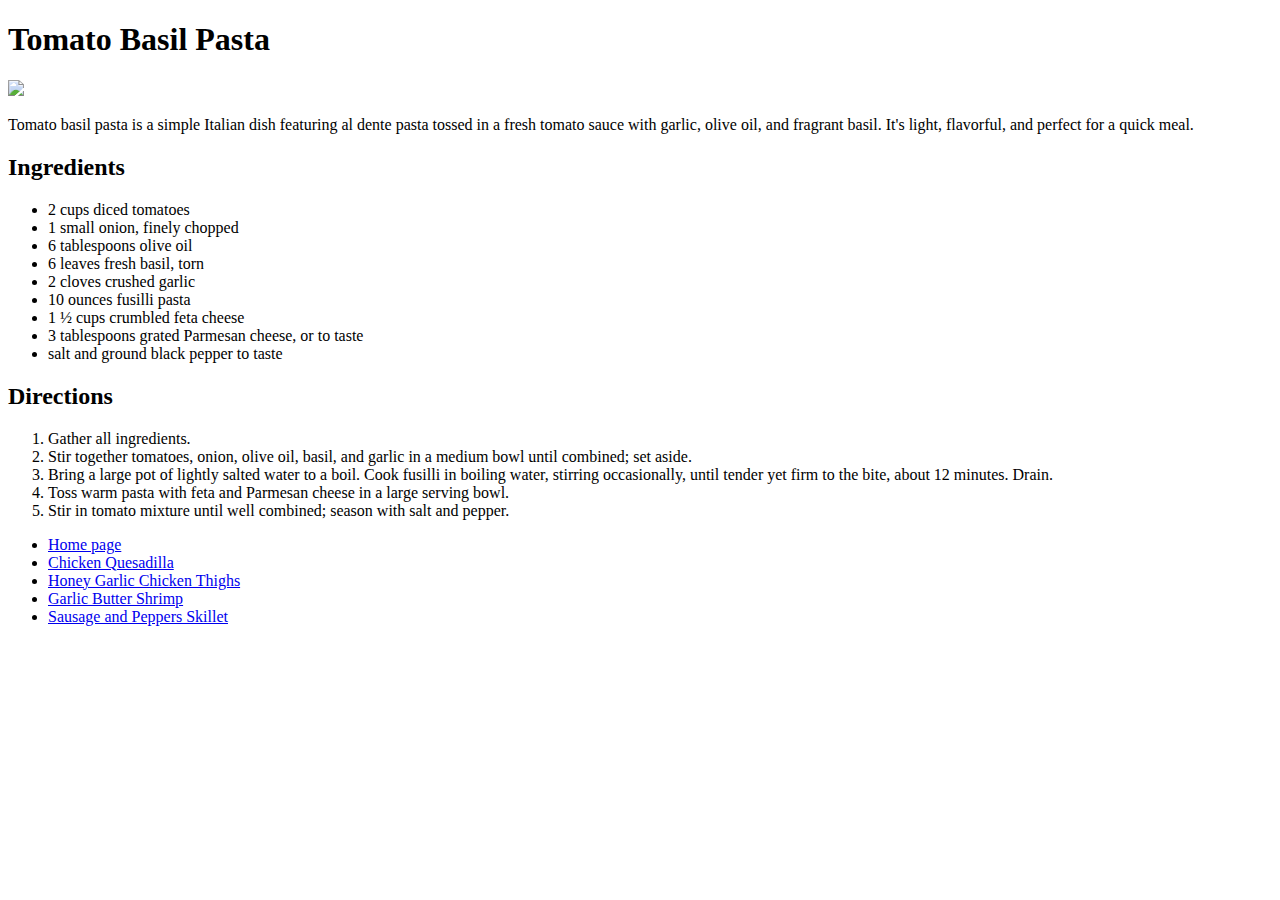
==== recipes/recipe1.html @ bffa2787 "Fix file structure of pages, fix links in all pages, add content to recipes 1 and 2" ====
<!DOCTYPE html>

<html lang="en">

<head>

  <meta charset="UTF-8">
  <meta name="viewport" content="width=device-width, initial-scale=1.0">

  <title>Tomato Basil Pasta</title>

</head>

<body>

  <h1>Tomato Basil Pasta</h1>

  <img
    src="https://www.allrecipes.com/thmb/NWy0rPQhVIGNc1uf_MO2YOmDWQ8=/750x0/filters:no_upscale():max_bytes(150000):strip_icc():format(webp)/23265-Tomato-Basil-Pasta-DDMFS-4x3-7728a390ea3b4e2db7a4e7347cd96e78.jpg">

  <section class="descriptionbox">

    <p class="description">
      Tomato basil pasta is a simple Italian dish
      featuring al dente pasta tossed in a fresh
      tomato sauce with garlic, olive oil, and
      fragrant basil. It's light, flavorful,
      and perfect for a quick meal.
    </p>

  </section>

  <section class="ingredientsbox">

    <h2 class="ingredients">Ingredients</h2>

    <ul>
      <li>2 cups diced tomatoes</li>
      <li>1 small onion, finely chopped</li>
      <li>6 tablespoons olive oil</li>
      <li>6 leaves fresh basil, torn</li>
      <li>2 cloves crushed garlic</li>
      <li>10 ounces fusilli pasta</li>
      <li>1 ½ cups crumbled feta cheese</li>
      <li>3 tablespoons grated Parmesan cheese, or to taste</li>
      <li>salt and ground black pepper to taste</li>

    </ul>

  </section>

  <section class="directionsbox">

    <h2 class="directions">Directions</h2>

    <ol>
      
      <li>Gather all ingredients.</li>
      <li>
        Stir together tomatoes, onion,
        olive oil, basil, and garlic in a
        medium bowl until combined; set aside.
      </li>
      <li>
        Bring a large pot of lightly salted
        water to a boil. Cook fusilli in boiling
        water, stirring occasionally, until
        tender yet firm to the bite, about 12
        minutes. Drain.
      </li>
      <li>Toss warm pasta with feta and Parmesan cheese in a large serving bowl.</li>
      <li>Stir in tomato mixture until well combined; season with salt and pepper.</li>

    </ol>

  </section>

  <section class="recipelinksbox">

    <ul class="reciepelinks">

      <li><a href="index.html">Home page</a></li>
      <li><a href="recipe2.html">Chicken Quesadilla</a></li>
      <li><a href="recipe3.html">Honey Garlic Chicken Thighs</a></li>
      <li><a href="recipe4.html">Garlic Butter Shrimp</a></li>
      <li><a href="recipe5.html">Sausage and Peppers Skillet</a></li>

    </ul>

  </section>

</body>

<footer>
</footer>

</html>
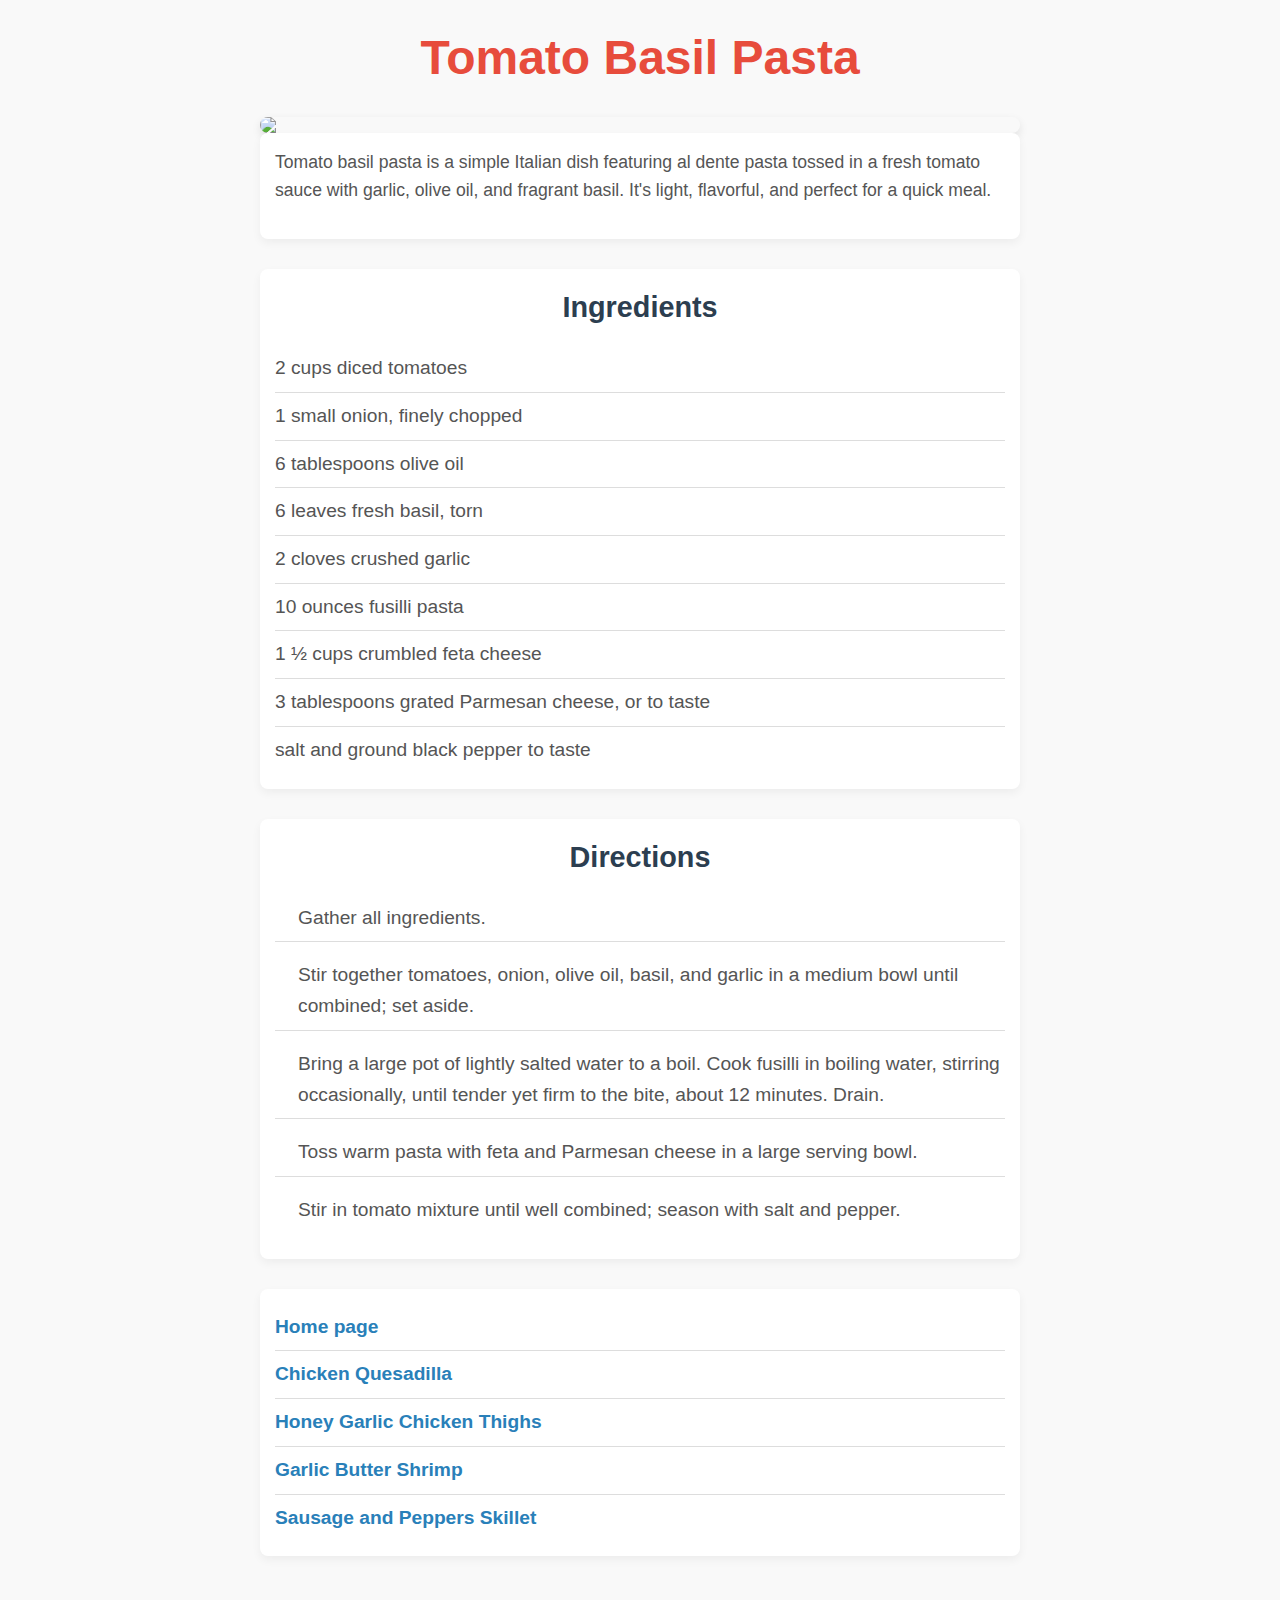
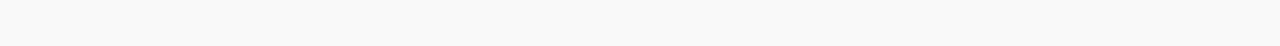
==== commit 0f151999: "added missing links to css files, added css styles to each page" ====
--- a/recipes/recipe1.html
+++ b/recipes/recipe1.html
@@ -3,6 +3,8 @@
 <html lang="en">
 
 <head>
+
+  <link rel="stylesheet" href="recipe1.css">
 
   <meta charset="UTF-8">
   <meta name="viewport" content="width=device-width, initial-scale=1.0">
@@ -79,7 +81,7 @@
 
     <ul class="reciepelinks">
 
-      <li><a href="index.html">Home page</a></li>
+      <li><a href="../index.html">Home page</a></li>
       <li><a href="recipe2.html">Chicken Quesadilla</a></li>
       <li><a href="recipe3.html">Honey Garlic Chicken Thighs</a></li>
       <li><a href="recipe4.html">Garlic Butter Shrimp</a></li>
--- a/recipes/recipe1.css
+++ b/recipes/recipe1.css
@@ -0,0 +1,113 @@
+/* General reset */
+* {
+  margin: 0;
+  padding: 0;
+  box-sizing: border-box;
+}
+
+body {
+  font-family: 'Arial', sans-serif;
+  line-height: 1.6;
+  padding: 20px;
+  background-color: #f9f9f9;
+  color: #333;
+}
+
+/* Title styling */
+h1 {
+  text-align: center;
+  color: #e74c3c;
+  font-size: 2.5em;
+  margin-bottom: 20px;
+}
+
+/* Image styling */
+img {
+  display: block;
+  max-width: 100%;
+  height: auto;
+  margin: 0 auto;
+  border-radius: 8px;
+  box-shadow: 0 4px 10px rgba(0, 0, 0, 0.1);
+}
+
+/* Section styling */
+section {
+  margin-bottom: 30px;
+  padding: 15px;
+  background-color: #fff;
+  border-radius: 8px;
+  box-shadow: 0 4px 10px rgba(0, 0, 0, 0.05);
+}
+
+/* Paragraph styling */
+.descriptionbox p {
+  font-size: 1.1em;
+  color: #555;
+  margin-bottom: 20px;
+}
+
+/* Subheading styling */
+h2 {
+  font-size: 1.8em;
+  color: #2c3e50;
+  margin-bottom: 15px;
+  text-align: center;
+}
+
+/* Ingredient and Direction lists */
+ul, ol {
+  list-style-type: none;
+  padding-left: 0;
+}
+
+ul li, ol li {
+  padding: 8px 0;
+  font-size: 1.1em;
+  border-bottom: 1px solid #ddd;
+  color: #555;
+}
+
+ul li:last-child, ol li:last-child {
+  border-bottom: none;
+}
+
+ol li {
+  padding-left: 1.2em;
+  margin-bottom: 10px;
+}
+
+/* Links styling */
+.recipelinksbox a {
+  color: #2980b9;
+  text-decoration: none;
+  font-weight: bold;
+}
+
+.recipelinksbox a:hover {
+  text-decoration: underline;
+}
+
+/* Footer */
+footer {
+  text-align: center;
+  padding: 20px 0;
+  font-size: 0.9em;
+  color: #777;
+}
+
+/* Responsive design */
+@media (min-width: 768px) {
+  body {
+    max-width: 800px;
+    margin: 0 auto;
+  }
+
+  h1 {
+    font-size: 3em;
+  }
+
+  p, ul li, ol li {
+    font-size: 1.2em;
+  }
+}
